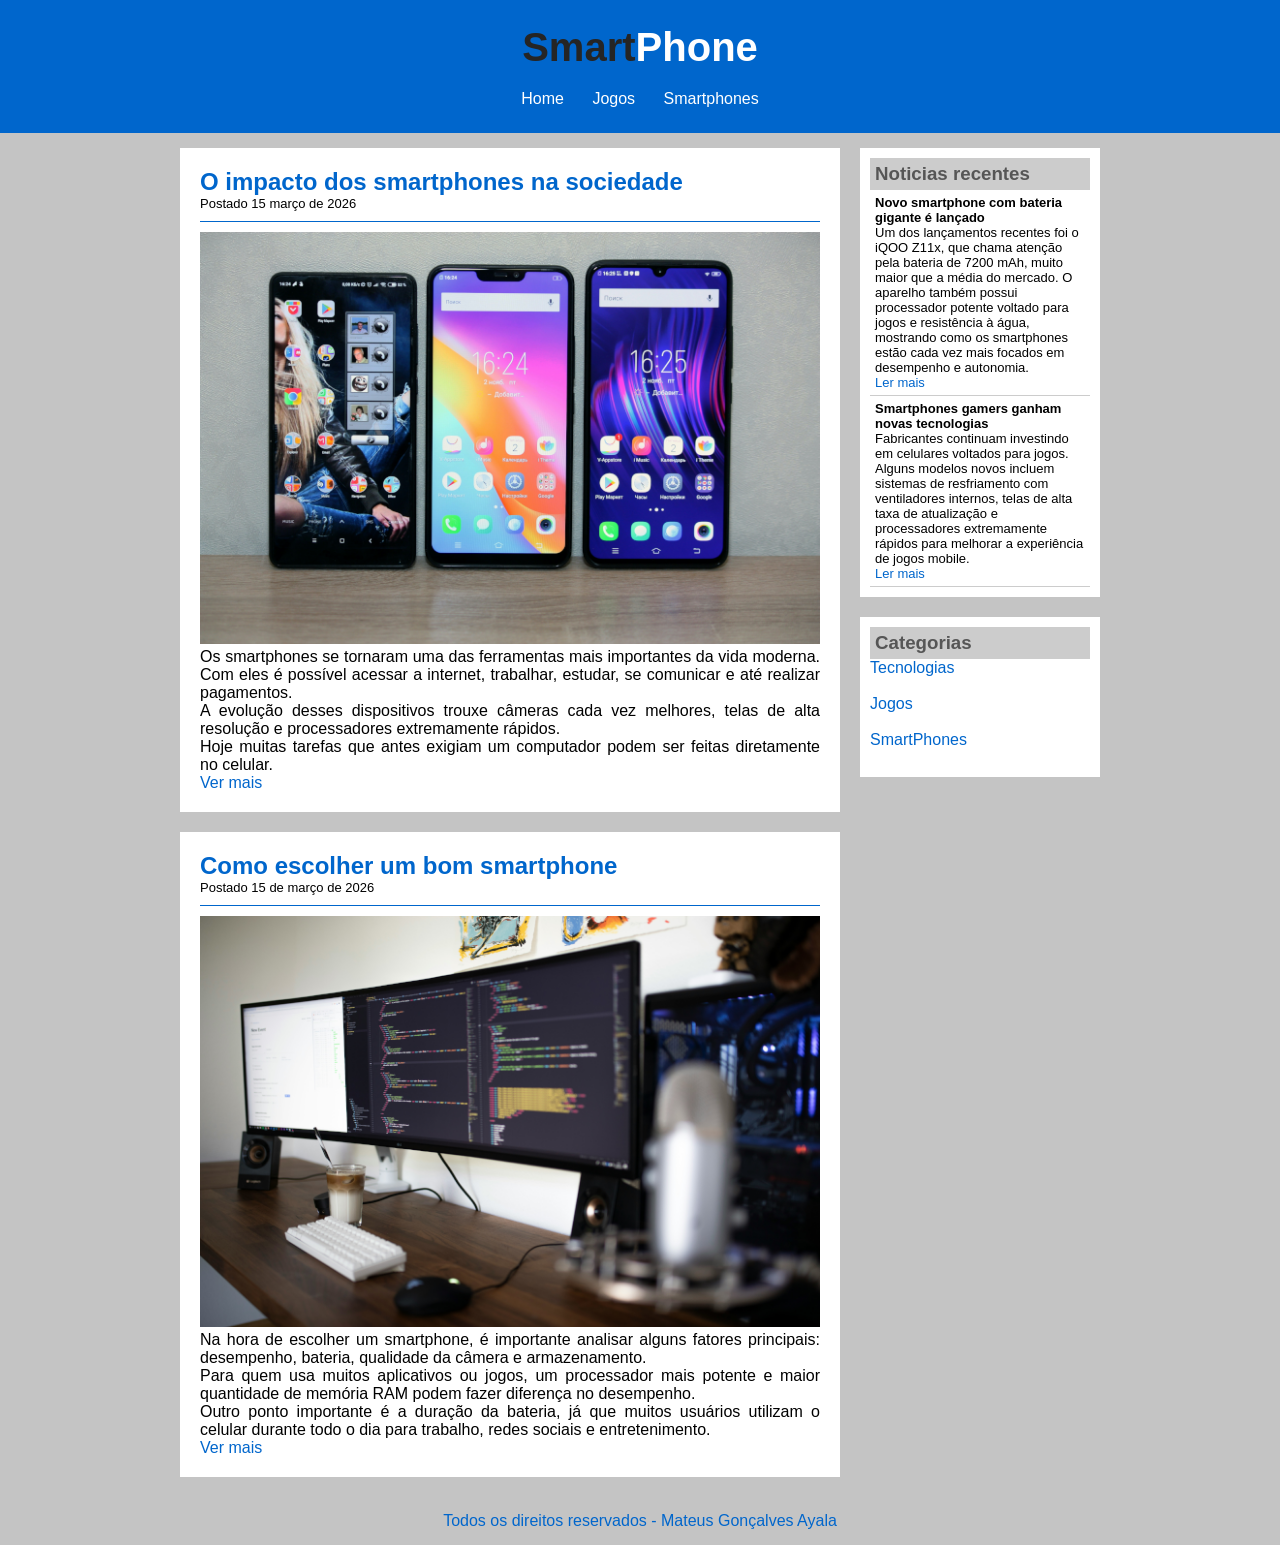
==== smartphones.html @ 42541760 "..." ====
<!DOCTYPE html>
<html lang="en">

<head>
    <meta charset="UTF-8">
    <meta name="viewport" content="width=device-width, initial-scale=1.0">
    <title>Smartphones</title>

    <link rel="stylesheet" href="css/smartphones.css">
</head>

<body>

    <div id="header">
        <div id="logo">
            <h1>Smart<span class="white">Phone</span></h1>
        </div>

        <div id="menu">
            <a href="index.html">Home</a>
            <a href="jogos.html">Jogos</a>
            <a href="smartphones.html">Smartphones</a>
        </div>
    </div>

    <div id="content">

        <div id="posts">

            <div class="post">
                <h2>O impacto dos smartphones na sociedade</h2>

                <span class="data-post">Postado 15 março de 2026</span>

                <img src="/imagens/smartphone01.png" class="img-post" alt="Imagem">

                <p>
                    Os smartphones se tornaram uma das ferramentas mais importantes da vida moderna. Com eles é possível
                    acessar a internet,
                    trabalhar, estudar, se comunicar e até realizar pagamentos.
                </p>

                <p>
                    A evolução desses dispositivos trouxe câmeras cada vez melhores, telas de alta resolução e
                    processadores extremamente
                    rápidos.
                </p>

                <p>
                    Hoje muitas tarefas que antes exigiam um computador podem ser feitas diretamente no celular.
                </p>

                <a href="https://www.pewresearch.org/internet/fact-sheet/mobile/" target="_blank">Ver mais</a>
            </div>

            <div class="post">
                <h2>Como escolher um bom smartphone</h2>

                <span class="data-post">Postado 15 de março de 2026</span>

                <img src="/imagens/tecnologia02.png" class="img-post" alt="Imagem">

                <p>
                    Na hora de escolher um smartphone, é importante analisar alguns fatores principais: desempenho,
                    bateria, qualidade da
                    câmera e armazenamento.
                </p>

                <p>
                    Para quem usa muitos aplicativos ou jogos, um processador mais potente e maior quantidade de memória
                    RAM podem fazer
                    diferença no desempenho.
                </p>

                <p>
                    Outro ponto importante é a duração da bateria, já que muitos usuários utilizam o celular durante
                    todo o dia para
                    trabalho, redes sociais e entretenimento.
                </p>

                <a href="https://www.gsmarena.com/" target="_blank">Ver mais</a>
            </div>

        </div>

        <div id="right-side">

            <div class="content-right">
                <h3>Noticias recentes</h3>

                <div class="post-right">
                    <h4>Novo smartphone com bateria gigante é lançado</h4>

                    <p>
                        Um dos lançamentos recentes foi o iQOO Z11x, que chama atenção pela bateria de 7200 mAh, muito
                        maior que a média do
                        mercado. O aparelho também possui processador potente voltado para jogos e resistência à água,
                        mostrando como os
                        smartphones estão cada vez mais focados em desempenho e autonomia.
                    </p>

                    <a href="https://m.economictimes.com/news/new-updates/iqoo-z11x-launch-today-check-price-battery-gaming-performance-software-and-key-specs-here/articleshow/129493465.cms?utm_source=chatgpt.com"
                        target="_blank">Ler mais</a>
                </div>

                <div class="post-right">
                    <h4>Smartphones gamers ganham novas tecnologias</h4>

                    <p>
                        Fabricantes continuam investindo em celulares voltados para jogos. Alguns modelos novos incluem
                        sistemas de resfriamento
                        com ventiladores internos, telas de alta taxa de atualização e processadores extremamente
                        rápidos para melhorar a
                        experiência de jogos mobile.
                    </p>

                    <a href="https://www.zte.com.cn/global/about/news/nubia-Neo-5-Series-Launched-at-MWC-Barcelona-2026-with-the-Only-Built-in-Fan-in-its-Class.html?utm_source=chatgpt.com"
                        target="_blank">Ler mais</a>
                </div>
            </div>

            <div class="content-right">
                <h3>Categorias</h3>

                <a href="index.html">Tecnologias</a><br><br>
                <a href="jogos.html">Jogos</a><br><br>
                <a href="smartphones.html">SmartPhones</a><br><br>
            </div>

        </div>

    </div>

    <div id="footer">
        Todos os direitos reservados - Mateus Gonçalves Ayala
    </div>

</body>

</html>
---- css/smartphones.css ----
* {
    margin: 0;
    padding: 0;
}

body {
    font-size: 16px;
    font-family: 'Trebuchet MS', 'Lucida Sans Unicode', 'Lucida Grande', 'Lucida Sans', Arial, sans-serif;
    background: #c4c4c4;
}

h1 {
    color: #252525;
    font-size: 40px;
}

h2 {
    color: #0066cc;
}

h3 {
    color: #565656;
    background: #cccccc;
    padding: 5px;
}

#header {
    background-color: #0066cc;
    padding: 15px;
    text-align: center;
}

#logo,
#menu {
    padding: 10px;
}

#header a:link,
#header a:visited {
    color: #ffffff;
    padding: 8px 12px;
}

#header a:hover {
    color: #0066cc;
    background: #ffffff;
    text-decoration: none;
}

.white {
    color: #ffffff;
}

#content {
    width: 920px;
    margin: 0 auto;
    padding: 15px;
}

#posts {
    width: 660px;
    float: left;
}

.post {
    padding: 20px;
    margin-bottom: 20px;
    background: #ffffff;
    text-align: justify;
}

.data-post {
    font-size: 13px;
    border-bottom: 1px solid #0066cc;
    padding-bottom: 10px;
    margin-bottom: 10px;
    display: block;
}

#right-side {
    width: 240px;
    float: right;
}

.content-right {
    background: #ffffff;
    padding: 10px;
    margin-bottom: 20px;
}

.post-right {
    font-size: 13px;
    padding: 5px;
    border-bottom: 1px solid #cccccc;
}

.img-post {
    width: 620px;
}

a {
    text-decoration: none;
}

a:link,
a:visited {
    color: #0066cc;
}

a:hover {
    text-decoration: underline;
}

#footer {
    clear: both;
    text-align: center;
    padding: 15px;
    color: #0066cc;
}
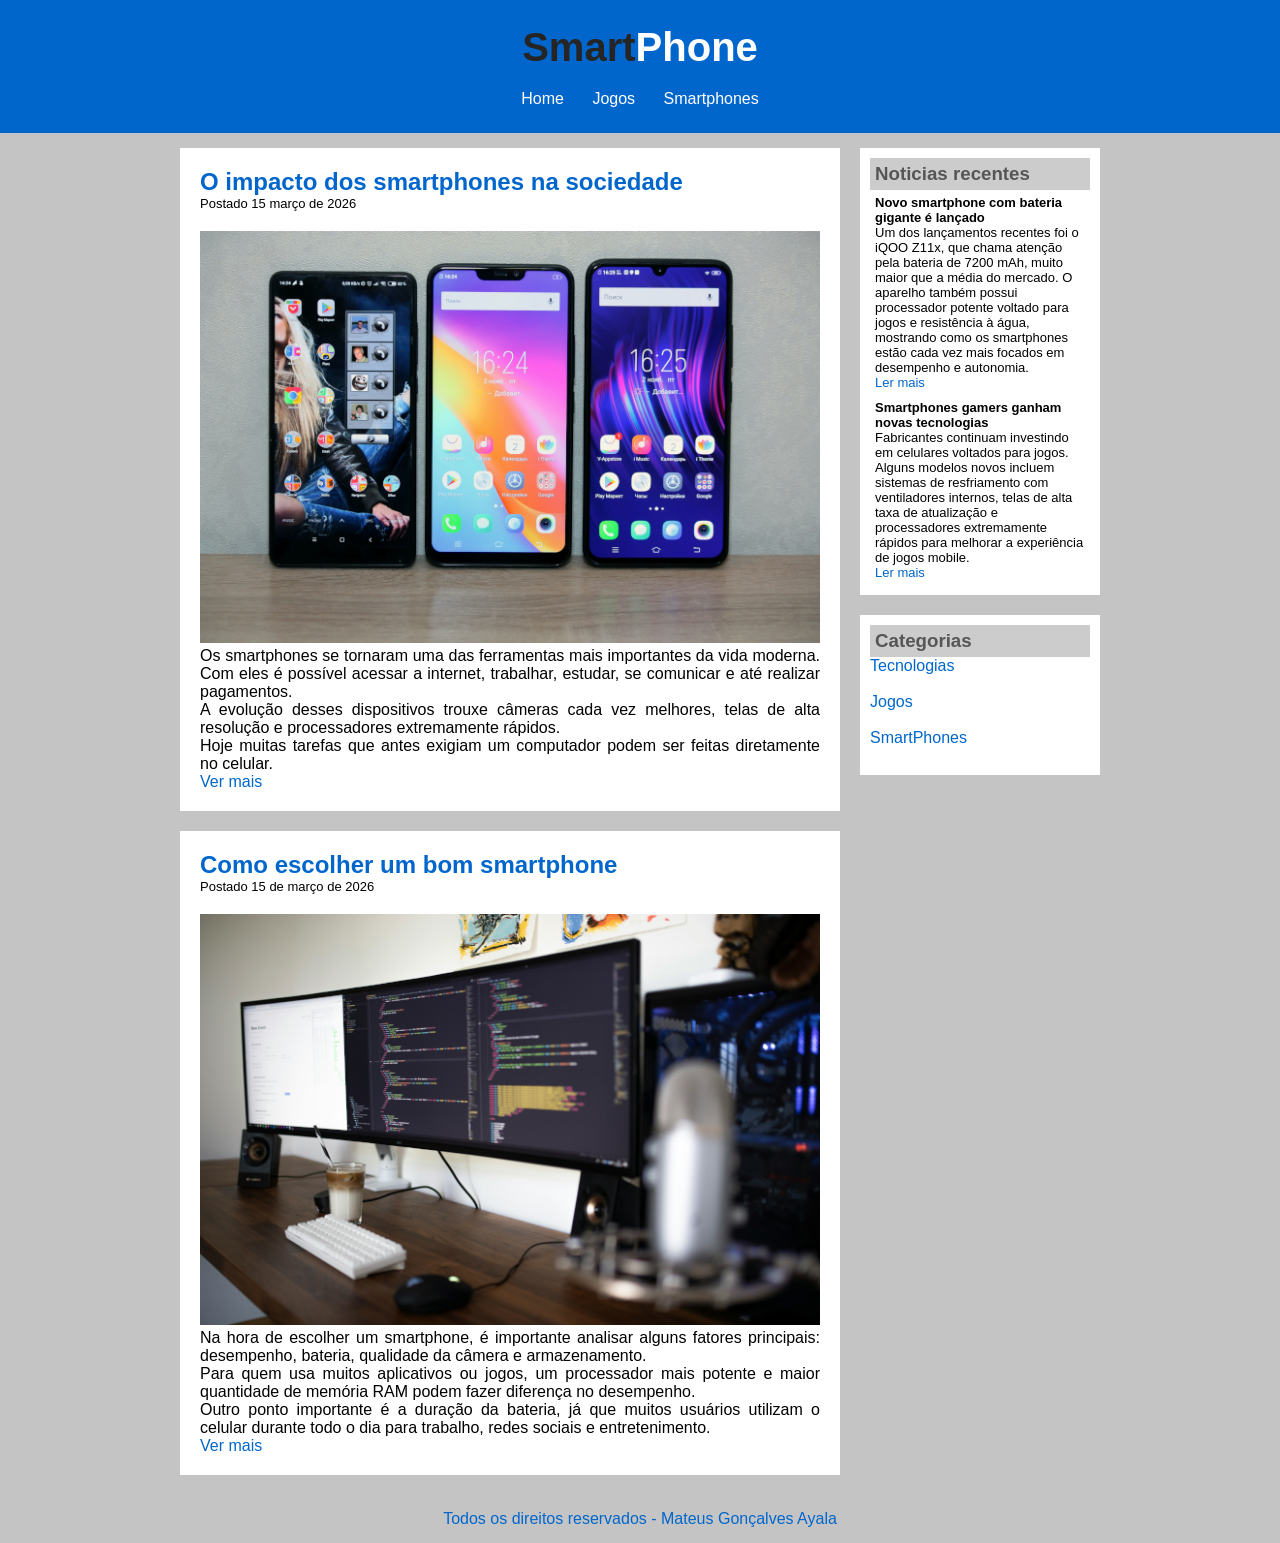
==== commit f658f50b: "concerto nas imagens" ====
--- a/smartphones.html
+++ b/smartphones.html
@@ -32,7 +32,7 @@
 
                 <span class="data-post">Postado 15 março de 2026</span>
 
-                <img src="/imagens/smartphone01.png" class="img-post" alt="Imagem">
+                <img src="imagens/smartphone01.png" class="img-post" alt="Imagem">
 
                 <p>
                     Os smartphones se tornaram uma das ferramentas mais importantes da vida moderna. Com eles é possível
@@ -58,7 +58,7 @@
 
                 <span class="data-post">Postado 15 de março de 2026</span>
 
-                <img src="/imagens/tecnologia02.png" class="img-post" alt="Imagem">
+                <img src="imagens/tecnologia02.png" class="img-post" alt="Imagem">
 
                 <p>
                     Na hora de escolher um smartphone, é importante analisar alguns fatores principais: desempenho,
--- a/css/smartphones.css
+++ b/css/smartphones.css
@@ -1,12 +1,21 @@
+/*
+******LIMPAR FORMATACAOES******
+*/
+
 * {
     margin: 0;
     padding: 0;
 }
 
+/*
+******FORMATACOES GENERICAS******
+*/
+
 body {
     font-size: 16px;
     font-family: 'Trebuchet MS', 'Lucida Sans Unicode', 'Lucida Grande', 'Lucida Sans', Arial, sans-serif;
     background: #c4c4c4;
+
 }
 
 h1 {
@@ -23,6 +32,10 @@
     background: #cccccc;
     padding: 5px;
 }
+
+/*
+******HEADER******
+*/
 
 #header {
     background-color: #0066cc;
@@ -51,6 +64,10 @@
     color: #ffffff;
 }
 
+/*
+******CONTEUDO******
+*/
+
 #content {
     width: 920px;
     margin: 0 auto;
@@ -71,11 +88,15 @@
 
 .data-post {
     font-size: 13px;
-    border-bottom: 1px solid #0066cc;
+    border-bottom: #0066cc;
     padding-bottom: 10px;
     margin-bottom: 10px;
     display: block;
 }
+
+/*
+******RIGHT SIDE******
+*/
 
 #right-side {
     width: 240px;
@@ -91,12 +112,16 @@
 .post-right {
     font-size: 13px;
     padding: 5px;
-    border-bottom: 1px solid #cccccc;
+    border-bottom: #cccccc;
 }
 
 .img-post {
     width: 620px;
 }
+
+/*
+******FORMATACAO LINKS******
+*/
 
 a {
     text-decoration: none;
@@ -111,9 +136,44 @@
     text-decoration: underline;
 }
 
+/*
+******FOOTER******
+*/
+
 #footer {
     clear: both;
     text-align: center;
     padding: 15px;
     color: #0066cc;
+}
+
+@media (max-width: 768px) {
+    #content {
+        width: 95%;
+        padding: 10px;
+        padding-left: 15px;
+        padding-right: 15px;
+    }
+
+    #posts {
+        width: 100%;
+        float: none;
+    }
+
+    #right-side {
+        width: 100%;
+        float: none;
+        margin-top: 20px;
+    }
+
+    .img-post {
+        width: 100%;
+        height: auto;
+        border-radius: 8px;
+    }
+
+    #menu a {
+        display: block;
+        margin: 5px 0;
+    }
 }
